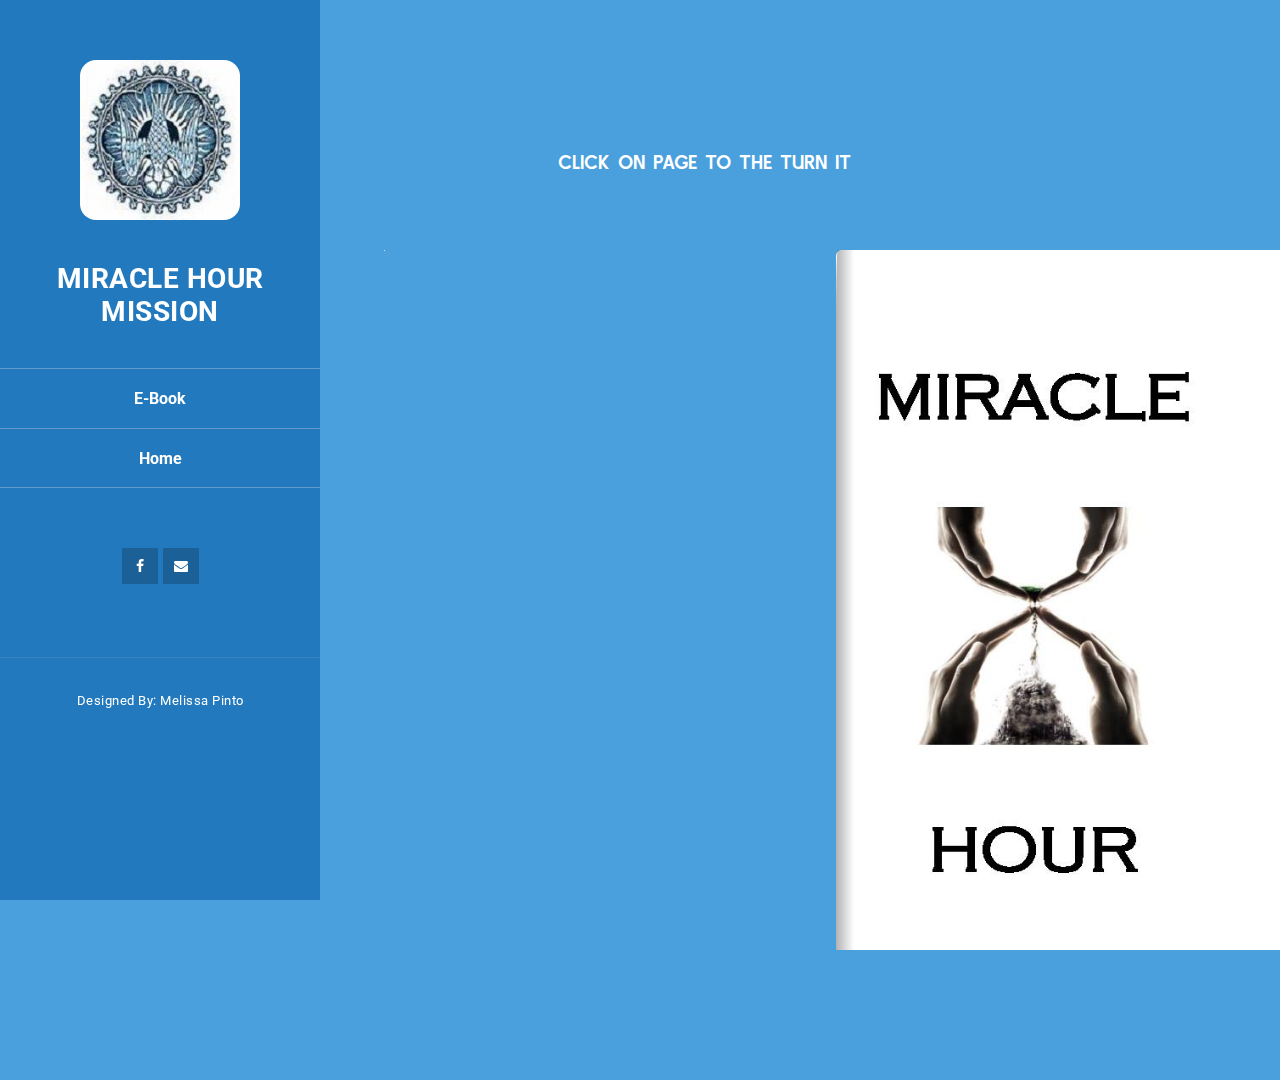
==== book.html @ 5d08517c "Add files via upload" ====
<!DOCTYPE html>
<html lang="en">
  <head>
    <meta charset="UTF-8" />
    <meta name="viewport" content="width=device-width, initial-scale=1.0" />
    <meta http-equiv="X-UA-Compatible" content="ie=edge" />
    <title>Miracle Hour Mission</title>
    <link rel="stylesheet" href="assets/css/book.css" />
    <link href="assets/images/favicon.jpg" rel="icon"> 
    <link rel="apple-touch-icon" sizes="180x180" href="assets/images/favicon.jpg">
    <!-- Bootstrap core CSS -->
    <link href="vendor/bootstrap/css/bootstrap.min.css" rel="stylesheet" />
    <!-- Additional CSS Files -->
    <link href="https://fonts.googleapis.com/css?family=Lato:100,300,400,700,900" rel="stylesheet" />
    <link rel="stylesheet" href="assets/css/fontawesome.css" />
    <link rel="stylesheet" href="assets/css/main.css" />

    <style>
      html, body {
        width: 100%;
        height: 100%;
        scroll-behavior: smooth;
      }

      body {
        overflow: auto;
        top: 0;
        left: 0;
        right: 0;
        bottom: 0;
        padding: 0;
        margin: 0;
        scroll-behavior: smooth;
        background: #4AA0DD;  /* fallback for old browsers */
        
      }


      #container2 {
        position: absolute;
        top: 10%;
        left: 30%;
        width: 50%;
        bottom: 10%;
        text-align: center;
        
      }

      #container {
        padding-top: 20px;
        position: absolute;
        top: 20%;
        left: 30%;
        bottom: 20%;
        width: 100%;
        height: 100%;
        padding-right: 150px;
        
        
        
      
        

      }

      #magazine {
        
        padding-top: 50px;
        width: 100%;
        height: 100%;
        padding-bottom: 50px;
        margin: 0 auto;
        
        
      }
    </style>
  </head>
  <body>    
    <!-- Hero section -->
    <section id="Book" class="text-white tm-font-big tm-parallax">
      <!-- Navigation -->
      <div class="responsive-nav">
        <i class="fa fa-bars" id="menu-toggle"></i>
        <div id="menu" class="menu">
          <i class="fa fa-times" id="menu-close"></i>
          <div class="container">
            <div class="image">
              <a href="#"><img src="assets/images/favicon.jpg" alt="Blugoon by Tooplate" /></a>
            </div>
            <div class="author-content">
              <h4>Miracle Hour Mission</h4>
            
            </div>
            <nav class="main-nav" role="navigation">
              <ul class="main-menu">
                <li><a href="book.html">E-Book</a></li>
                <li><a href="index.html">Home</a></li>
              </ul>
            </nav>
            <div class="social-network">
              <ul class="soial-icons">
                <li>
                  <a href="mailto:grantmeamiracle@gmail.com"><i class="fa fa-facebook"></i></a>
                </li>
        
                <li>
                  <a href="https://www.facebook.com/grantMEaMIRACLE"><i class="fa fa-envelope"></i></a>
                </li>
              </ul>
            </div>
            <div class="copyright-text">
              <p>Designed By: Melissa Pinto</p>
            </div>
          </div>
        </div>
      </div>
     
      
      <div id="container2"> 
        <h3 class="tm-text-primary">Click on page to the turn it</h3>
        </div>
  
      <div id="container">
        <div id="magazine">
        </div>
        

      </div>
  
    <script src="assets/js/page-flip.js"></script>

    <div class="container"> 
    <script>
      new Pageflip('#magazine', [
        'assets/pages/Miracle Hour BOOKLET SMALL - Copy-page-001.jpg',
        'assets/pages/Miracle Hour BOOKLET SMALL - Copy-page-002.jpg',
        'assets/pages/Miracle Hour BOOKLET SMALL - Copy-page-003.jpg',
        'assets/pages/Miracle Hour BOOKLET SMALL - Copy-page-004.jpg',
        'assets/pages/Miracle Hour BOOKLET SMALL - Copy-page-005.jpg',
        'assets/pages/Miracle Hour BOOKLET SMALL - Copy-page-006.jpg',
        'assets/pages/Miracle Hour BOOKLET SMALL - Copy-page-007.jpg',
        'assets/pages/Miracle Hour BOOKLET SMALL - Copy-page-008.jpg',
        'assets/pages/Miracle Hour BOOKLET SMALL - Copy-page-009.jpg',
        'assets/pages/Miracle Hour BOOKLET SMALL - Copy-page-010.jpg',
        'assets/pages/Miracle Hour BOOKLET SMALL - Copy-page-011.jpg',
        'assets/pages/Miracle Hour BOOKLET SMALL - Copy-page-012.jpg',
        'assets/pages/Miracle Hour BOOKLET SMALL - Copy-page-013.jpg',
        'assets/pages/Miracle Hour BOOKLET SMALL - Copy-page-014.jpg',
        'assets/pages/Miracle Hour BOOKLET SMALL - Copy-page-015.jpg',
        'assets/pages/Miracle Hour BOOKLET SMALL - Copy-page-016.jpg',
        'assets/pages/Miracle Hour BOOKLET SMALL - Copy-page-017.jpg',
        'assets/pages/Miracle Hour BOOKLET SMALL - Copy-page-018.jpg',
        'assets/pages/Miracle Hour BOOKLET SMALL - Copy-page-019.jpg',
        'assets/pages/Miracle Hour BOOKLET SMALL - Copy-page-020.jpg',
        'assets/pages/Miracle Hour BOOKLET SMALL - Copy-page-021.jpg',
        'assets/pages/Miracle Hour BOOKLET SMALL - Copy-page-022.jpg',
        'assets/pages/Miracle Hour BOOKLET SMALL - Copy-page-023.jpg',
        'assets/pages/Miracle Hour BOOKLET SMALL - Copy-page-024.jpg',
        'assets/pages/Miracle Hour BOOKLET SMALL - Copy-page-025.jpg',
        'assets/pages/Miracle Hour BOOKLET SMALL - Copy-page-026.jpg',
        'assets/pages/Miracle Hour BOOKLET SMALL - Copy-page-027.jpg',
        'assets/pages/Miracle Hour BOOKLET SMALL - Copy-page-028.jpg',
        'assets/pages/Miracle Hour BOOKLET SMALL - Copy-page-029.jpg',
        'assets/pages/Miracle Hour BOOKLET SMALL - Copy-page-030.jpg',
        'assets/pages/Miracle Hour BOOKLET SMALL - Copy-page-031.jpg',
        'assets/pages/Miracle Hour BOOKLET SMALL - Copy-page-032.jpg'



      
      ]);
    </script>
    </div>
 </section>
 <script src="vendor/jquery/jquery.min.js"></script>
    <script src="vendor/bootstrap/js/bootstrap.bundle.min.js"></script>

    <script src="assets/js/custom.js"></script>
    <script>
      //according to loftblog tut
      $(".main-menu li:first").addClass("active");

      var showSection = function showSection(section, isAnimate) {
        var direction = section.replace(/#/, ""),
          reqSection = $(".section").filter(
            '[data-section="' + direction + '"]'
          ),
          reqSectionPos = reqSection.offset().top - 0;

        if (isAnimate) {
          $("body, html").animate(
            {
              scrollTop: reqSectionPos
            },
            800
          );
        } else {
          $("body, html").scrollTop(reqSectionPos);
        }
      };

    
    </script>
  </body>
</html>
---- assets/css/book.css ----
@import url("https://fonts.googleapis.com/css?family=Marck Script:100,300,400,500,700,900");
@import url("https://fonts.googleapis.com/css?family=Kulim Park:100,300,400,500,700,900");
@import url("https://fonts.googleapis.com/css?family=Alfa Slab One:100,300,400,500,700,900");


body {
	font-family: "Railway", sans-serif;
	font-size: 1.2em;
  color: #707070;
  margin: 0;
  padding: 0;
  overflow-x: hidden;
  background: #74ebd5;  /* fallback for old browsers */
        background: -webkit-linear-gradient(to right, #ACB6E5, #74ebd5);  /* Chrome 10-25, Safari 5.1-6 */
        background: linear-gradient(to right, #ACB6E5, #74ebd5); /* W3C, IE 10+/ Edge, Firefox 16+, Chrome 26+, Opera 12+, Safari 7+ */
}

.tm-text-primary{
  padding-top: 40px;
  text-align: center;
  color: white;
  text-transform: uppercase;
  font-size: 20px;
  font-family: "Kulim Park";
    
}

@media (min-width: 200px) {
  .tm-intro-text-container {
    padding-top: 40px;
    padding-bottom: 40px;
    margin-left: 100px;
    margin-right: 100px;
    text-align: center;
    color: black;
    
    
    /*background-image: url(../img/newsplash.gif);
    border: 10px solid #ff0054;*/
    
   
  }

  .tm-content-box2 {  
    padding-top: 100px;
    padding-bottom: 60px;
    
   
  }

  .tm-content-box3 {  
    
    position: center;
    padding-bottom: 60px;
    margin-left: 200px;
    margin-right: 200px;
  }

  * {
    box-sizing: border-box;
  }
/* Sidebar Menu */

.menu .image {
  margin-top: 50px;
}

.menu .image img {
  width: 160px;
  height: 160px;
  border-radius: 10%;
  text-align: center;
}

.menu .author-content {
  margin: 20px 0px 40px 0px;
}

.menu .author-content h4 {
  margin-bottom: 0px;
text-transform: uppercase;
}

.menu .author-content span {
  font-size: 12px;
  text-transform: uppercase;
  color: #fff;
}

.menu .social-network {
  margin-top: 60px;
}

.menu .social-network ul li {
  margin: 0 3px;
}

.menu .social-network ul li a {
  width: 40px;
  height: 40px;
  display: inline-block;
  text-align: center;
  line-height: 40px;
  background-color: rgba(0, 0, 0, 0.2);
  color: #fff;
  font-size: 14px;
  transition: all 0.5s;
}

.menu .social-network ul li a:hover {
  background-color: #fff;
  color: #2279BD;
}

.menu .copyright-text {
  position: relative;
  margin-top: 60px;
}

.menu .copyright-text p {
  border-top: 1px solid rgba(250, 250, 250, 0.1);
  display: inline-block;
  width: 100%;
  padding-left: 30px;
  padding-right: 30px;
  padding-top: 30px;
  font-size: 13px;
}

.menu:before,
.menu:after {
  content: "";
  display: table;
}

.menu:after {
  clear: both;
}

.menu a {
  text-decoration: none;
  color: inherit;
}

.menu {
  text-align: center;
}

.menu::-webkit-scrollbar {
  display: none;
}

.menu {
  left: 8%;
-webkit-overflow-scrolling: touch;
background-color: #2279BD;
box-sizing: border-box;
height: 100vh;  
max-height: 100vh !important;
max-width: 80vw !important;
min-width: 45px !important;
outline: none;
overflow-x: hidden !important;
overflow-y: auto !important;
padding: 0;
position: fixed !important;
top: calc(0px);  
width: 22%;
will-change: transform;
z-index: 9999 !important;
}

.menu-toggle {
color: #fff;
cursor: pointer;
font-size: 25px;
position: fixed;
right: 25px;
top: 25px;
}

#menu-toggle {
  z-index: 999;
  cursor: pointer;
  position: fixed;
  top: 0;
  left: 0;
  color: #2279BD;
  background-color: #fff;
  width: 66px;
  height: 66px;
line-height: 66px;
  text-align: center;
  display: inline-block;
font-size: 1.3em;
}

.menu-close {
cursor: pointer;
}

#menu-close {
  cursor: pointer;
  text-align: right;
  color: #2279BD;
  background-color: #fff;
  width: 100%;
  height: 66px;
  text-align: center;
  display: inline-block;
  line-height: 66px;
font-size: 1.3em;
}

/* Hero */

#Home {
	
  min-height: 50px;
  max-height: 50px;
  position: relative;
  min-height: 375px;
  width: 100%;
  
}


@media (min-height: 1920px) and (min-width: 1920px) {
  #Home {
    background-size: cover;
  
  }
}






@media (min-width: 200px) {
  
  .navbar-expand-md .navbar-nav .nav-link {
    padding-right: 30px;
    padding-left: 30px;
  }
}

@media (min-width: 1200px) {
  .container {
    max-width: 1275px;
    
   
    
  }

  
}


@media (max-width: 767px) {

  .navbar-nav {
    max-width: 200px;
    text-align: right;
  }

  .navbar-collapse {
    background-color: lightgray;
    padding: 10px;
    border-radius: 3px;
  }

  .navbar-collapse .nav-link {
    color: black;
	padding-right: 20px;
  }
}

/* slideshow*/

.mySlides {
  display: none;
  
}

/* Add a pointer when hovering over the thumbnail images */
.cursor {
  cursor: pointer;
}

/* Next & previous buttons */
.prev,
.next {
  cursor: pointer;
  position: absolute;
  top: 40%;
  width: auto;
  padding: 16px;
  margin-top: -50px;
  color: white;
  font-weight: bold;
  font-size: 20px;
  border-radius: 0 3px 3px 0;
  user-select: none;
  -webkit-user-select: none;

  margin-right: 200px;
}

/* Position the "next button" to the right */
.next {
  right: 0;
  border-radius: 3px 0 0 3px;
}

/* On hover, add a black background color with a little bit see-through */
.prev:hover,
.next:hover {
  background-color: rgba(0, 0, 0, 0.8);
}

/* Number text (1/3 etc) */
.numbertext {
  color: #f2f2f2;
  font-size: 12px;
  padding: 8px 12px;
  position: absolute;
  top: 0;
}

/* Container for image text */
.caption-container {
  text-align: center;
  background-color: #222;
  padding: 2px 16px;
  color: white;
}

.row:after {
  content: "";
  display: table;
  clear: both;
}

/* Six columns side by side */
.column {
  float: left;
  width: 16.66%;
}

/* Add a transparency effect for thumnbail images */
.demo {
  opacity: 0.6;
}

.active,
.demo:hover {
  opacity: 1;
}

#page-flip {
  width: 80%;
  display: inline-block;
  position: relative;
}

#page-flip:after {
  padding-top: 90%;
  display: block;
  content: '';
}

.pages-container {
  position: absolute;
  width: 100%;
  height: 100%;
  
 
  
}

.page-left, .page-right {
  position: absolute;
  width: 50%;
  height: 86%;
  background-color: transparent;
  background-repeat: no-repeat;
  background-size: cover;
}

.page-left {
  background-position: left center;
  border-top-right-radius: 1%;
  left: 0%;
}

.page-right {
  background-position: right center;
  border-top-left-radius: 1%;
  right: 0%;
}

.page-left .page-middle, .page-right .page-middle {
  width: 4%;
  height: 100%;
}

.page-left .page-middle {
  float: right;
  background: linear-gradient(to left,  rgba(0,0,0,0.2) 0%,rgba(0,0,0,0) 100%);
  border-top-right-radius: 10%;
}

.page-right .page-middle {
  float: left;
  background: linear-gradient(to right,  rgba(0,0,0,0.3) 0%,rgba(0,0,0,0) 100%);
  border-top-left-radius: 10%;
}

.page-left .page-grabber, .page-right .page-grabber {
  width: 95%;
  height: 100%;
  cursor: pointer;
}

.page-left .page-grabber {
  float: left;
}

.page-right .page-grabber {
  float: right;
}

.page-left .page-grabber .page-fold, .page-right .page-grabber .page-fold {
  position: absolute;
  width: 0%;
  height: 0%;
  transition: width 0.5s, height 0.5s;
  border-bottom-width: 1px;
  border-bottom-color: #dddddd;
  border-bottom-style: solid;
}

.disable-click {
  position: absolute;
  width: 50%;
  height: 86%;
  background-color: transparent;
  background-repeat: no-repeat;
  background-size: cover;
}

.disable-click .page-middle {
  display: none;
}

.disable-click .page-grabber {
  cursor: default;
}

.disable-click .page-fold {
  width: 0% !important;
  height: 0% !important;
}

.reduce-to-left, .reduce-to-right {
  z-index: 0;
  width: 0%;
}

.reduce-to-left {
  left: 50%;
  background-position: right center !important;
  transition: width 0.5s linear, left 0.5s linear;
}

.reduce-to-right {
  right: 50%;
  background-position: left center !important;
  transition: width 0.5s linear, right 0.5s linear;
}

.page-left .page-fold {
  left: 0;
  border-right-width: 1px;
  border-right-color: #dddddd;
  border-right-style: solid;
  box-shadow: 5px 5px 10px #dddddd;
  background-image: linear-gradient(135deg, rgb(255, 255, 255) 0%, rgb(255, 255, 255) 50%, rgb(242, 242, 242) 51%, rgb(254, 254, 254) 100%);
}

.page-right .page-fold {
  right: 0;
  border-left-width: 1px;
  border-left-color: #dddddd;
  border-left-style: solid;
  box-shadow: -5px 5px 10px #dddddd;
  background-image: linear-gradient(45deg, rgb(254, 254, 254) 0%, rgb(242, 242, 242) 49%, rgb(255, 255, 255) 50%, rgb(255, 255, 255) 100%);
}

.page-grabber:hover .page-fold {
  width: 4%;
  height: 2.8%;
}

.hide-page-fold {
  width: 0% !important;
  height: 0% !important;
}

.next-page, .prev-page {
  position: absolute;
  height: 86%;
  width: 0%;
  background-color: transparent;
  background-repeat: no-repeat;
  background-size: cover;
}

.next-page {
  right: 0%;
  background-position: left center;
}

.prev-page {
  left: 0%;
  background-position: right center;
}

.turning-next-page, .turning-prev-page  {
  width: 50%;
  z-index: 1;
}

.turning-next-page {
  right: 50%;
  -webkit-box-shadow: -5px 1px 18px -2px rgba(0,0,0,0.5);
  -moz-box-shadow: -5px 1px 18px -2px rgba(0,0,0,0.5);
  box-shadow: -5px 1px 18px -2px rgba(0,0,0,0.5);

  transition: width 0.5s linear, right 0.5s linear;
}

.turning-prev-page {
  left: 50%;
  -webkit-box-shadow: -5px -2px 18px 1px rgba(0,0,0,0.5);
  -moz-box-shadow: -5px -2px 18px 1px rgba(0,0,0,0.5);
  box-shadow: -5px -2px 18px 1px rgba(0,0,0,0.5);

  transition: width 0.5s linear, left 0.5s linear;
}

.right-brightness, .left-brightness {
  z-index: 2;
}

.right-brightness {
  right: 0%;
  background: linear-gradient(to right,  rgba(128,128,128,0) 0%,rgba(128,128,128,0.65) 100%);
}

.left-brightness {
  left: 0%;
  background: linear-gradient(to left,  rgba(128,128,128,0) 0%,rgba(128,128,128,0.65) 100%);
}

.turning-left, .turning-right {
  position: absolute;
  height: 86%;
  width: 0%;
  z-index: 2;
}

.turning-left {
  right: 50%;
  transition: right 0.5s linear;
}

.turning-right {
  left: 50%;
  transition: left 0.5s linear;
}

.hidden-left-page, .hidden-right-page {
  z-index: 1;
  position: absolute;
  width: 0%;
  height: 86%;
  background-color: transparent;
  background-repeat: no-repeat;
  background-size: cover;
}

.hidden-left-page {
  left: 0%;
  background-position: left center;
}

.hidden-right-page {
  right: 0%;
  background-position: right center;
}

.show-hidden-left-page, .show-hidden-right-page {
  width: 49.5%;
  transition: width 0.5s linear;
}

.page-flip-loader {
  width: 40px;
  height: 40px;
  background-color: #333;
  display: block;
  margin: 0 auto;
  -webkit-animation: sk-rotateplane 1.2s infinite ease-in-out;
  animation: sk-rotateplane 1.2s infinite ease-in-out;
}

@-webkit-keyframes sk-rotateplane {
  0% { -webkit-transform: perspective(120px) }
  50% { -webkit-transform: perspective(120px) rotateY(180deg) }
  100% { -webkit-transform: perspective(120px) rotateY(180deg)  rotateX(180deg) }
}

@keyframes sk-rotateplane {
  0% {
    transform: perspective(120px) rotateX(0deg) rotateY(0deg);
    -webkit-transform: perspective(120px) rotateX(0deg) rotateY(0deg)
  } 50% {
    transform: perspective(120px) rotateX(-180.1deg) rotateY(0deg);
    -webkit-transform: perspective(120px) rotateX(-180.1deg) rotateY(0deg)
  } 100% {
    transform: perspective(120px) rotateX(-180deg) rotateY(-179.9deg);
    -webkit-transform: perspective(120px) rotateX(-180deg) rotateY(-179.9deg);
  }
}


/*---------------*/
/***** Honey *****/
/*---------------*/

figure.effect-honey {
  background: #4a3753;
  max-width: 220px;
}

figure.effect-honey img {
  opacity: 1;
  -webkit-transition: opacity 0.35s;
  transition: opacity 0.35s;
}

figure.effect-honey:hover img {
  opacity: 0.4;
}

figure.effect-honey figcaption::before {
  position: absolute;
  bottom: 0;
  left: 0;
  width: 100%;
  height: 10px;
  background: #38C;
  content: "";
  -webkit-transform: translate3d(0, 10px, 0);
  transform: translate3d(0, 10px, 0);
}

figure.effect-honey h2 {
  position: absolute;
  bottom: 0;
  left: 0;
  padding: 1em 1.5em;
  width: 100%;
  text-align: left;
  -webkit-transform: translate3d(0, -30px, 0);
  transform: translate3d(0, -30px, 0);
}

figure.effect-honey h2 i {
  font-style: normal;
  opacity: 0;
  -webkit-transition: opacity 0.35s, -webkit-transform 0.35s;
  transition: opacity 0.35s, transform 0.35s;
  -webkit-transform: translate3d(0, -30px, 0);
  transform: translate3d(0, -30px, 0);
}

figure.effect-honey figcaption::before,
figure.effect-honey h2 {
  -webkit-transition: -webkit-transform 0.35s;
  transition: transform 0.35s;
}

figure.effect-honey:hover figcaption::before,
figure.effect-honey:hover h2,
figure.effect-honey:hover h2 i {
  opacity: 1;
  -webkit-transform: translate3d(0, 0, 0);
  transform: translate3d(0, 0, 0);
}

.tm-container-gallery {
	padding-top: 30px;
  }
  
/* Contact */


div.elem-group {
  margin: 40px 0;
}

label {
  display: block;
  font-family: 'Aleo';
  padding-bottom: 4px;
  font-size: 1.25em;
}

input, select, textarea {
  border-radius: 2px;
  border: 1px solid #ccc;
  box-sizing: border-box;
  font-size: 1.25em;
  font-family: 'Aleo';
  width: 500px;
  padding: 8px;
}

textarea {
  height: 250px;
}

button {
  height: 50px;
  background: green;
  color: white;
  border: 2px solid darkgreen;
  font-size: 1.25em;
  font-family: 'Aleo';
  border-radius: 4px;
  cursor: pointer;
}

button:hover {
  border: 2px solid black;
}

}
---- assets/css/main.css ----
/*

Tooplate 2116 Blugoon

https://www.tooplate.com/view/2116-blugoon

*/

@import url(fontawesome.css);
@import url("https://fonts.googleapis.com/css?family=Roboto:100,300,400,700,900");
body {
    font-family: 'Roboto', sans-serif;
	overflow-x: hidden;
}

#page-wraper {
    background: #4AA0DD no-repeat center center fixed;
    -webkit-background-size: cover;
    -moz-background-size: cover;
    -o-background-size: cover;
    background-size: cover;
    width: 100%;
}


/* Basic */


input,
select,
textarea {
    outline: none;
}

a {
	color: #9FF;
    text-decoration: none;
}

a:hover {
	color: #FF0;
	text-decoration: none;
}

p {
	letter-spacing: 0.5px;
    line-height: 2em;
    color: #fff;
}

h4 {
    font-size: 28px;
    font-weight: 700;
    color: #fff;
    letter-spacing: 0.5px;
}

img {
    width: 100%;
    overflow: hidden;
}

ul {
    padding: 0;
    margin: 0;
    list-style: none;
}

ul li {
    display: inline-block;
}

html {
    -webkit-box-sizing: border-box;
    -moz-box-sizing: border-box;
    box-sizing: border-box;
}

*,
*:before,
*:after {
    -webkit-box-sizing: inherit;
    -moz-box-sizing: inherit;
    box-sizing: inherit;
}

.clearfix {
    zoom: 1;
}

.clearfix:before,
.clearfix:after {
    content: "";
    display: table;
}

.clearfix:after {
    clear: both;
}

.container {
    margin: 0 auto;
}

.top-header {
	margin: 0;
	padding: 0;
}

.main-nav {
    text-align: center;
}

.main-nav li:last-child a {
    border-bottom: 1px solid #69C;
}

.main-nav li {
    display: block;
}

.main-nav li a {
    height: 60px;
    line-height: 60px;
    display: inline-block;
    font-size: 16px;
    font-weight: 700;
    color: #fff;
    width: 100%;
    transition: all 0.5s;
    border-top: 1px solid #69C;
}

.main-nav li:hover a,
.main-nav li.active a {
    background: #fff;
    color: #2279BD;
}

/* Sidebar Menu */

.menu .image {
    margin-top: 50px;
}

.menu .image img {
    width: 160px;
    height: 160px;
    border-radius: 10%;
    text-align: center;
}

.menu .author-content {
    margin: 20px 0px 40px 0px;
}

.menu .author-content h4 {
    margin-bottom: 0px;
	text-transform: uppercase;
}

.menu .author-content span {
    font-size: 12px;
    text-transform: uppercase;
    color: #fff;
}

.menu .social-network {
    margin-top: 60px;
}

.menu .social-network ul li {
    margin: 0 3px;
}

.menu .social-network ul li a {
    width: 40px;
    height: 40px;
    display: inline-block;
    text-align: center;
    line-height: 40px;
    background-color: rgba(0, 0, 0, 0.2);
    color: #fff;
    font-size: 14px;
    transition: all 0.5s;
}

.menu .social-network ul li a:hover {
    background-color: #fff;
    color: #2279BD;
}

.menu .copyright-text {
    position: relative;
    margin-top: 60px;
}

.menu .copyright-text p {
    border-top: 1px solid rgba(250, 250, 250, 0.1);
    display: inline-block;
    width: 100%;
    padding-left: 30px;
    padding-right: 30px;
    padding-top: 30px;
    font-size: 13px;
}

.menu:before,
.menu:after {
    content: "";
    display: table;
}

.menu:after {
    clear: both;
}

.menu a {
    text-decoration: none;
    color: inherit;
}

.menu {
    text-align: center;
}

.menu::-webkit-scrollbar {
    display: none;
}

.menu {
    left: 8%;

  -webkit-overflow-scrolling: touch;
  background-color: #2279BD;
  box-sizing: border-box;
  height: 100vh;  
  max-height: 100vh !important;
  max-width: 80vw !important;
  min-width: 45px !important;
  outline: none;
  overflow-x: hidden !important;
  overflow-y: auto !important;
  padding: 0;
  position: fixed !important;
  top: calc(0px);  
  width: 22%;
  will-change: transform;
  z-index: 9999 !important;
}

.menu-toggle {
  color: #fff;
  cursor: pointer;
  font-size: 25px;
  position: fixed;
  right: 25px;
  top: 25px;
}

#menu-toggle {
    z-index: 999;
    cursor: pointer;
    position: fixed;
    top: 0;
    left: 0;
    color: #2279BD;
    background-color: #fff;
    width: 66px;
    height: 66px;
	line-height: 66px;
    text-align: center;
    display: inline-block;
	font-size: 1.3em;
}

.menu-close {
  cursor: pointer;
}

#menu-close {
    cursor: pointer;
    text-align: right;
    color: #2279BD;
    background-color: #fff;
    width: 100%;
    height: 66px;
    text-align: center;
    display: inline-block;
    line-height: 66px;
	font-size: 1.3em;
}


/* Section */

.section {
    color: #fff;
    width: 55%;
    right: 10%;
    left: 35%;
    position: relative;
    min-height: 100vh;
    padding-bottom: 60px;
    border-bottom: 3px solid rgba(250, 250, 250, 0.25);
}

.section-heading {
    text-align: left;
    padding: 60px 0 40px 0;
}

.section-heading h2 {
    font-size: 32px;
    font-weight: 700;
    color: #fff;
}

.section-heading .line-dec {
    max-width: 500px;
    height: 3px;
    background-color: #fff;
    margin: 20px 0;
}

.section-heading span {
    margin-top: 5px;
    font-size: 14px;
    color: #fff;
    letter-spacing: 1px;
}

/* Buttons */


  .item-link {
    
    align-items: left;
  }

 

.white-button a {
    display: inline-block;
    padding: 12px 22px;
    background-color: #fff;
    color: #2279BD;
    font-size: 14px;
    font-weight: 800;
    letter-spacing: 0.5px;
    text-transform: uppercase;
    transition: all 0.5s;
}

.white-button a:hover {
    background-color: #2279BD;
    color: #fff;
}

button {
    display: inline-block;
    padding: 12px 22px;
    background-color: #fff;
    color: #2279BD;
    font-size: 14px;
    font-weight: 800;
    letter-spacing: 0.5px;
    text-transform: uppercase;
    transition: all 0.5s;
    border: none;
    outline: none;
    cursor: pointer;
}

button:hover {
    outline: none;
    background-color: #2279BD;
    color: #fff;
}


/* Left & Right Post */

.right-image-post {
    margin-bottom: 60px;
    padding-bottom: 60px;
    border-bottom: 2px solid rgba(250, 250, 250, 0.1);
}

.left-image img,
.right-image img {
    border-radius: 5px;
}

.right-image-post h4,
.left-image-post h4 {
    margin-top: 0px;
}

.right-image-post p,
.left-image-post p {
    margin-top: 20px;
}

.right-image-post .white-button,
.left-image-post .white-button {
    margin-top: 30px;
}


/* Services */

.my-services .col-md-6 {
    padding-left: 5px;
    padding-right: 5px;
}

.service-item {
    margin-bottom: 10px;
    padding: 50px;
    background-color: rgba(250, 250, 250, 0.1);
    transition: all 0.5s;
}

.service-item h4 {
    transition: all 0.5s;
}

.service-item p {
    transition: all 0.5s;
}

.service-item:hover {
    background-color: rgba(250, 250, 250, 1);
}

.service-item:hover h4 {
    color: #1e1e1e;
}

.service-item:hover p {
    color: #4a4a4a;
}

.service-item .service-icon {
    width: 70px;
    height: 70px;
    display: inline-block;
    margin-bottom: 30px;
    background-size: cover;
    background-repeat: no-repeat;
    transition: all 0.5s;
}

.service-item .fa {
	font-size: 72px;
	padding: 20px 0;
	transition: all 0.5s;
}
.service-item:hover .fa {
	color: #000;
}


/* My Work */


.isotope-wrapper {
    position: relative;
    width: 100%;
    margin: auto;
}

.isotope-toolbar input[type="radio"] {
    display: none;
}

.isotope-toolbar span {
    text-transform: capitalize;
    display: inline-block;
    margin-right: 25px;
    padding-bottom: 3px;
    font-size: 18px;
    font-weight: 700;
    border-bottom: 2px solid transparent;
    transform: ease-in-out 0.5s;
    cursor: pointer;
}

.isotope-toolbar input[type="radio"]:checked + span {
    color: #2279BD;
    border-bottom: 2px solid #2279BD;
}

.isotope-box {
    position: relative;
    width: 100%;
}

.isotope-toolbar {
    text-align: center;
    margin: 10px;
}

.isotope-toolbar p {
    border-top: 1px solid #fff;
    padding-top: 15px;
}

.isotope-toolbar a {
    color: #fff;
}

.isotope-item {
    position: relative;
    width: 31%;
    margin: 1%;
}

.isotope-item img {
    top: 0;
    left: 0;
    width: 100%;
    height: 100%;
    border-radius: 5px;
}

.lazyload {
    background: #f7f7f7;
}

.lazyloading {
    background: #f7f7f7 url(//afarkas.github.io/lazysizes/assets/imgs/loader.gif) no-repeat center;
    min-height: 60px;
}

figure.snip1321 {
  overflow: hidden;
  text-align: center;
  -webkit-perspective: 50em;
  perspective: 50em;
}
figure.snip1321 * {
  -webkit-box-sizing: padding-box;
  box-sizing: padding-box;
  -webkit-transition: all 0.2s ease-out;
  transition: all 0.2s ease-out;
}
figure.snip1321 figcaption {
  top: 50%;
  left: 20px;
  right: 20px;
  position: absolute;
  opacity: 0;
  z-index: 1;
}
figure.snip1321 h4 {
    margin-top: 15px;
  margin-bottom: 5px;
  color: #232323;
}
figure.snip1321 span {
    font-size: 14px;
    font-style: italic;
    display: block;
    color: #7a7a7a;
}
figure.snip1321 i {
  position: relative!important;
  font-size: 18px;
  background-color: #2279BD;
  width: 40px;
  height: 40px;
  display: inline-block;
  text-align: center;
  line-height: 40px;
  border-radius: 5px;
  color: #fff;
}
figure.snip1321:after {
  background-color: #ffffff;
  position: absolute;
  content: "";
  display: block;
  top: 20px;
  left: 20px;
  right: 20px;
  bottom: 20px;
  -webkit-transition: all 0.4s ease-in-out;
  transition: all 0.4s ease-in-out;
  -webkit-transform: rotateX(-90deg);
  transform: rotateX(-90deg);
  -webkit-transform-origin: 50% 50%;
  -ms-transform-origin: 50% 50%;
  transform-origin: 50% 50%;
  opacity: 0;
}
figure.snip1321 a {
  left: 0;
  right: 0;
  top: 0;
  bottom: 0;
  z-index: 1;
}
figure.snip1321:hover figcaption,
figure.snip1321.hover figcaption {
  -webkit-transform: translateY(-50%);
  transform: translateY(-50%);
  opacity: 1;
  -webkit-transition-delay: 0.2s;
  transition-delay: 0.2s;
}
figure.snip1321:hover:after,
figure.snip1321.hover:after {
  -webkit-transform: rotateX(0);
  transform: rotateX(0);
  opacity: 0.9;
}


/* Contact */

section.contact-me {
    border-bottom: none;
}

#contact input {
    background-color: rgba(250,250,250,0.1);
    border: 1px solid rgba(250,250,250,1);
    border-radius: 0px;
    margin-bottom: 30px;
    color: #fff;
    font-size: 14px;
    height: 50px;
    width: 100%;
    padding-left: 15px;
}

#contact input:focus {
    outline: none;
    box-shadow: none;
	color: #fff;
}

#contact textarea {
    background-color: rgba(250,250,250,0.1);
    border: 1px solid rgba(250,250,250,1);
    border-radius: 0px;
    margin-bottom: 30px;
    color: #fff;
    font-size: 14px;
    height: 180px;
    max-height: 220px;
    line-height: 40px;
    width: 100%;
    padding-left: 15px;
}

#contact textarea:focus {
    outline: none;
    box-shadow: none;
}

#contact {
    text-align: center;
}

.form-control::placeholder { /* Chrome, Firefox, Opera, Safari 10.1+ */
  color: #FFF;
  opacity: 0.6; /* Firefox */
}

.form-control:-ms-input-placeholder { /* Internet Explorer 10-11 */
  color: #FFF;
}

.form-control::-ms-input-placeholder { /* Microsoft Edge */
  color: #FFF;
}

@media screen and (max-width: 1680px) {
    .menu {
        left: 4%;
    }

    .section {
        color: #fff;
        width: 65%;
        right: 5%;
        left: 30%;
    }
}

@media screen and (max-width: 1680px) and (min-width: 846px) { 
    .menu .social-network ul li a {
        width: 36px;
        height: 36px;
        line-height: 36px;
    }

    .menu .social-network ul li {
        margin: 0;
    }

    .menu .image {
        margin-top: 60px;
    }
}

@media screen and (max-width: 1280px) {
    .menu {
        left: 0%;
    }

    .right-image-post h4,
    .left-image-post h4 {
        margin-top: 0px;
    }

    .right-image-post p,
    .left-image-post p {
        margin-top: 15px;
    }

    .right-image-post .white-button,
    .left-image-post .white-button {
        margin-top: 25px;
    }

}

.menu .container {
    padding-left: 0;
    padding-right: 0;
}

@media screen and (max-width: 1280px) and (min-width: 846px) {
    .menu {
        width: 25%;
    }
}

#menu-toggle,
#menu-close {
    display: none;
}  

@media screen and (max-width: 845px) {        
    #menu-toggle,
    #menu-close {
        display: inline-block;
    }    

    .menu {        
        width: 320px;
        -webkit-transform: translateX(-100%) !important;
        transform: translateX(-100%) !important;
        transition: -webkit-transform 233ms cubic-bezier(0, 0, 0.21, 1);
        transition: transform 233ms cubic-bezier(0, 0, 0.21, 1);
        transition: transform 233ms cubic-bezier(0, 0, 0.21, 1), -webkit-transform 233ms cubic-bezier(0, 0, 0.21, 1);
    }

    .menu .image {
        margin-top: 40px;        
    }

    .menu .image img {
        width: 120px;
        height: 120px;
    }

    .menu .author-content {
        margin: 20px 0px 40px 0px;
    }

    .menu .container {
        padding-left: 15px;
        padding-right: 15px;
    }

    .menu.open {
        display: inline-block;
        -webkit-transform: translateX(0) !important;
                transform: translateX(0) !important;
    }

    .responsive-nav {
        display: inline-block;
    }
    .section {
        width: 94%;
        right: 3%;
        left: 3%;
    }
    .isotope-item {
        width: 94%;
        margin: 3%;
    }
    .left-image-post img {
        margin-bottom: 30px;
    }
    .right-image-post img {
        margin-top: 30px;
    }
    .isotope-item {
        border-bottom: none;
        text-align: center;
    }
    .isotope-toolbar {
        margin-bottom: 20px;
    }
}
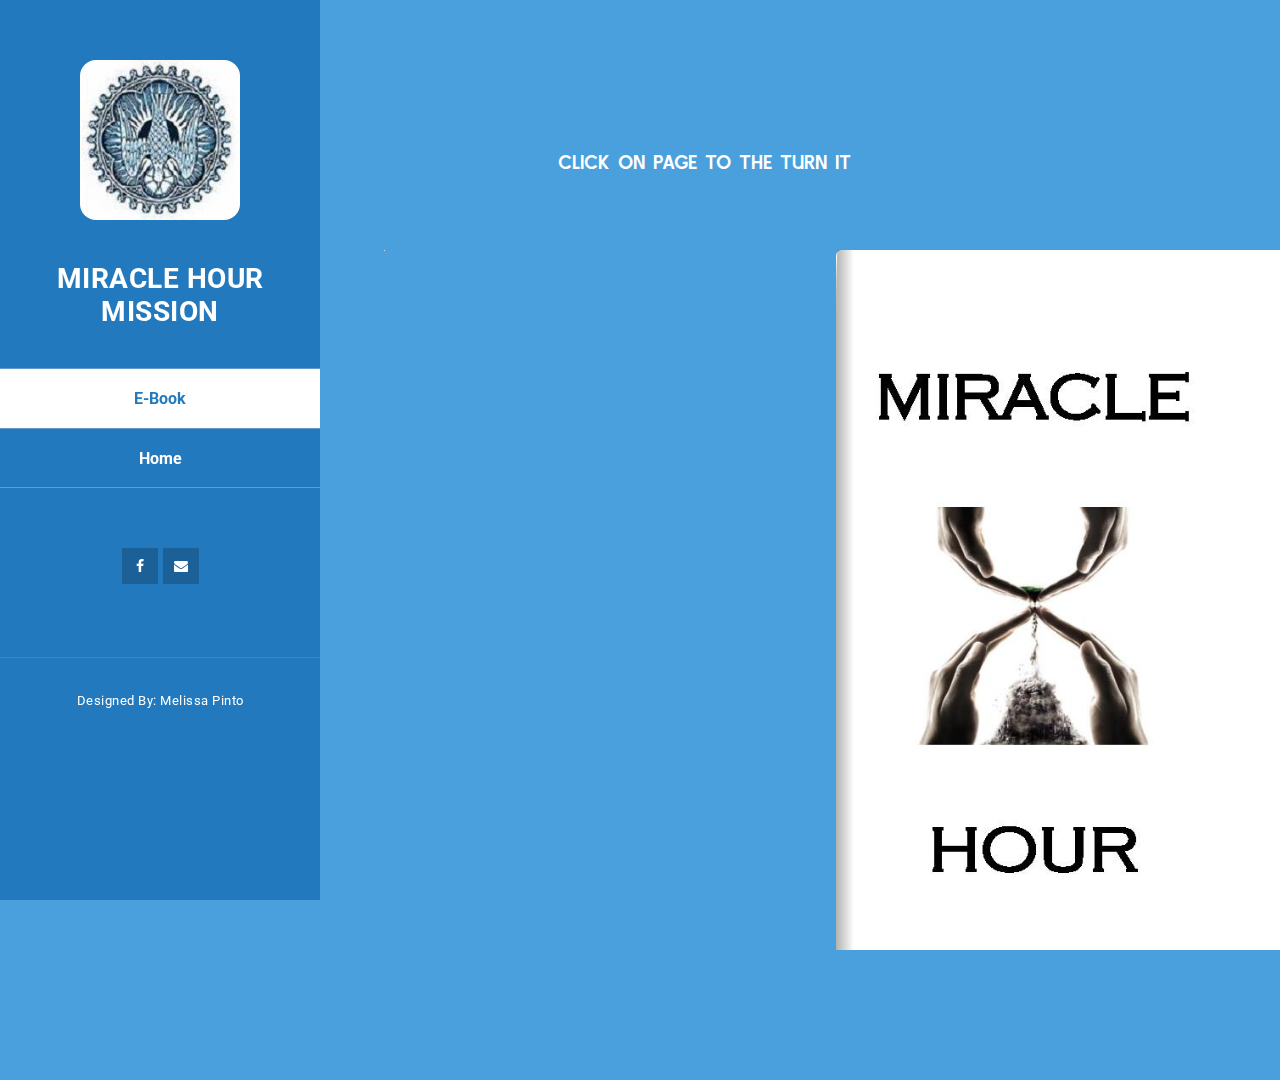
==== commit 2916c770: "Update book.html" ====
--- a/book.html
+++ b/book.html
@@ -172,8 +172,8 @@
     </script>
     </div>
  </section>
- <script src="vendor/jquery/jquery.min.js"></script>
-    <script src="vendor/bootstrap/js/bootstrap.bundle.min.js"></script>
+ <script src="assets/js/jquery.min.js"></script>
+ 
 
     <script src="assets/js/custom.js"></script>
     <script>
@@ -202,4 +202,4 @@
     
     </script>
   </body>
-</html>+</html>
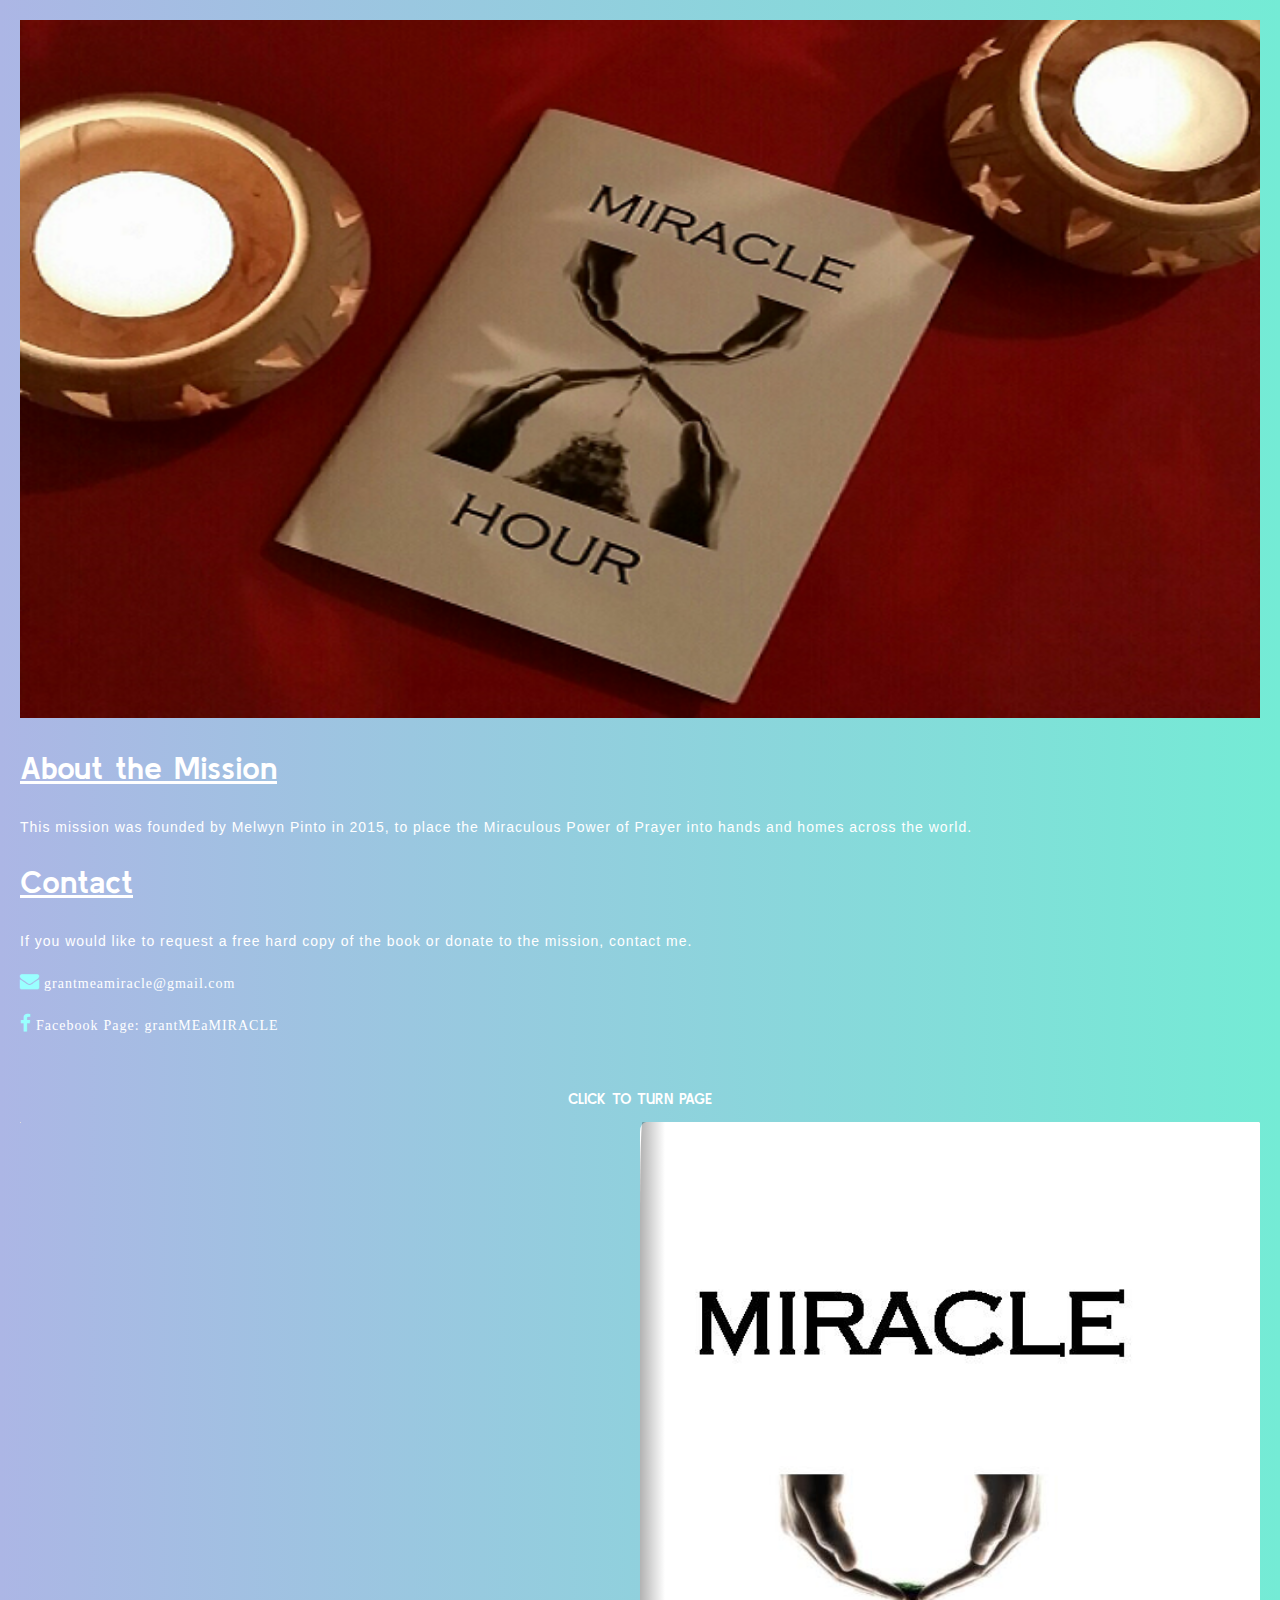
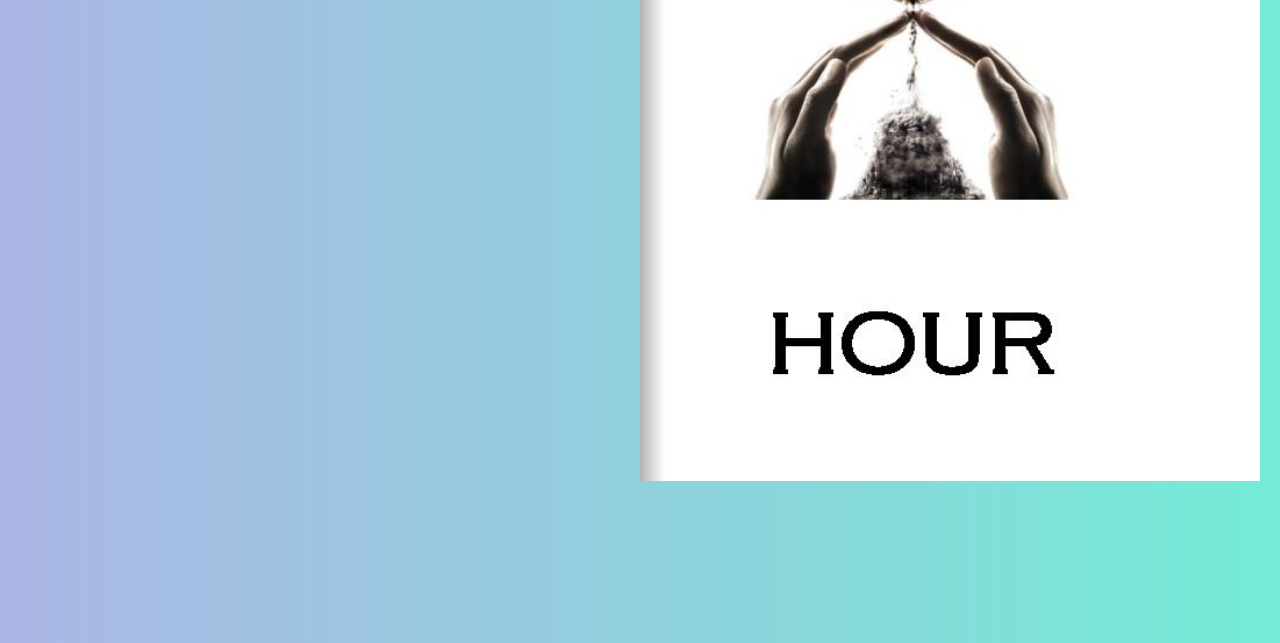
==== commit be4c0ac1: "Update book.html" ====
--- a/book.html
+++ b/book.html
@@ -13,7 +13,7 @@
     <!-- Additional CSS Files -->
     <link href="https://fonts.googleapis.com/css?family=Lato:100,300,400,700,900" rel="stylesheet" />
     <link rel="stylesheet" href="assets/css/fontawesome.css" />
-    <link rel="stylesheet" href="assets/css/main.css" />
+
 
     <style>
       html, body {
@@ -22,18 +22,7 @@
         scroll-behavior: smooth;
       }
 
-      body {
-        overflow: auto;
-        top: 0;
-        left: 0;
-        right: 0;
-        bottom: 0;
-        padding: 0;
-        margin: 0;
-        scroll-behavior: smooth;
-        background: #4AA0DD;  /* fallback for old browsers */
-        
-      }
+     
 
 
       #container2 {
@@ -55,72 +44,67 @@
         width: 100%;
         height: 100%;
         padding-right: 150px;
-        
-        
-        
       
-        
-
       }
 
-      #magazine {
-        
-        padding-top: 50px;
-        width: 100%;
-        height: 100%;
-        padding-bottom: 50px;
-        margin: 0 auto;
-        
-        
+      #magazine{
+        padding-left: 20px;
+        padding-right: 20px;
       }
+
     </style>
   </head>
   <body>    
     <!-- Hero section -->
     <section id="Book" class="text-white tm-font-big tm-parallax">
-      <!-- Navigation -->
-      <div class="responsive-nav">
-        <i class="fa fa-bars" id="menu-toggle"></i>
-        <div id="menu" class="menu">
-          <i class="fa fa-times" id="menu-close"></i>
-          <div class="container">
-            <div class="image">
-              <a href="#"><img src="assets/images/favicon.jpg" alt="Blugoon by Tooplate" /></a>
-            </div>
-            <div class="author-content">
-              <h4>Miracle Hour Mission</h4>
-            
-            </div>
-            <nav class="main-nav" role="navigation">
-              <ul class="main-menu">
-                <li><a href="book.html">E-Book</a></li>
-                <li><a href="index.html">Home</a></li>
-              </ul>
-            </nav>
-            <div class="social-network">
-              <ul class="soial-icons">
-                <li>
-                  <a href="mailto:grantmeamiracle@gmail.com"><i class="fa fa-facebook"></i></a>
-                </li>
+
+      <div class="row top-header">
+        <img class = "header-image" src="assets/images/cover.png" alt="MHM" />
+      
+        <div class="section-heading">
         
-                <li>
-                  <a href="https://www.facebook.com/grantMEaMIRACLE"><i class="fa fa-envelope"></i></a>
-                </li>
-              </ul>
-            </div>
-            <div class="copyright-text">
-              <p>Designed By: Melissa Pinto</p>
+          <u><h2>About the Mission</h2></u>
+          <span>
+            This mission was founded by Melwyn Pinto in 2015, to place the Miraculous Power of Prayer into hands and homes across the world.
+            </span>
+        
+    
+          <div class="row">
+
+              <div class="left-text">
+    
+                  <u><h2>Contact</h2></u>
+                  <span class="tm-intro-text6 mb-5">
+                    If you would like to request a free hard copy of the book or donate to the mission, contact me.
+                  </span>
+
+              </div>
+
+             
+
+                <div class="row">
+
+                  <div class="contact-item">
+                    <a class="fa fa-envelope" rel="nofollow" href="mailto:grantmeamiracle@gmail.com" class="item-link">
+                        <span class="mb-0">grantmeamiracle@gmail.com</span>
+                    </a>              
+                  </div>
+                  
+                  <div class="contact-item">
+                    <a class="fa fa-facebook" rel="nofollow" href="https://www.facebook.com/grantMEaMIRACLE" class="item-link">
+                        <span class="mb-0">Facebook Page: grantMEaMIRACLE</span>
+                    </a>              
+                  </div>
+              
+              </div>
             </div>
           </div>
-        </div>
       </div>
-     
-      
-      <div id="container2"> 
-        <h3 class="tm-text-primary">Click on page to the turn it</h3>
+      <div id="row container2"> 
+        <h3 class="tm-text-primary">Click to turn page</h3>
         </div>
   
-      <div id="container">
+      <div id="row container">
         <div id="magazine">
         </div>
         
--- a/assets/css/book.css
+++ b/assets/css/book.css
@@ -15,12 +15,26 @@
         background: linear-gradient(to right, #ACB6E5, #74ebd5); /* W3C, IE 10+/ Edge, Firefox 16+, Chrome 26+, Opera 12+, Safari 7+ */
 }
 
+a {
+	color: #9FF;
+  text-decoration: none;
+  
+}
+
+u{
+  color: white;
+  font-style: bold;
+  font-size: 20px;
+  font-family: "Kulim Park";
+}
+
+
 .tm-text-primary{
   padding-top: 40px;
   text-align: center;
   color: white;
   text-transform: uppercase;
-  font-size: 20px;
+  font-size: 15px;
   font-family: "Kulim Park";
     
 }
@@ -59,158 +73,73 @@
   * {
     box-sizing: border-box;
   }
-/* Sidebar Menu */
-
-.menu .image {
-  margin-top: 50px;
-}
-
-.menu .image img {
-  width: 160px;
-  height: 160px;
-  border-radius: 10%;
-  text-align: center;
-}
-
-.menu .author-content {
-  margin: 20px 0px 40px 0px;
-}
-
-.menu .author-content h4 {
-  margin-bottom: 0px;
-text-transform: uppercase;
-}
-
-.menu .author-content span {
-  font-size: 12px;
-  text-transform: uppercase;
+
+  
+/* Section */
+.top-header {
+  padding-top: 20px;
+	padding-left: 20px;
+  padding-right: 20px;
+}
+.header-image{
+  width:100%;
+}
+.contact-item{
+  padding-top: 20px;
+}
+.contact-list{
+  float: left;
+}
+.facebook-page{
+  padding-top: 20px;
+  float: right;
+}
+.col-xs-6{
+  width: 50%;
+}
+@media (min-width: 1200px) {
+  .contact-container {
+    margin-left: auto;
+    margin-right: auto;
+    padding-bottom: 40px;
+  
+  }
+  }
+.section {
   color: #fff;
-}
-
-.menu .social-network {
-  margin-top: 60px;
-}
-
-.menu .social-network ul li {
-  margin: 0 3px;
-}
-
-.menu .social-network ul li a {
-  width: 40px;
-  height: 40px;
-  display: inline-block;
-  text-align: center;
-  line-height: 40px;
-  background-color: rgba(0, 0, 0, 0.2);
+  width: 55%;
+  right: 10%;
+  left: 35%;
+  position: relative;
+  min-height: 100vh;
+  padding-bottom: 60px;
+  border-bottom: 3px solid rgba(250, 250, 250, 0.25);
+}
+
+.section-heading {
+  text-align: left;
+}
+
+.section-heading h2 {
+  font-size: 32px;
+  font-weight: 700;
   color: #fff;
+}
+
+.section-heading .line-dec {
+  max-width: 500px;
+  height: 3px;
+  background-color: #fff;
+  margin: 20px 0;
+}
+
+.section-heading span {
+  margin-top: 5px;
   font-size: 14px;
-  transition: all 0.5s;
-}
-
-.menu .social-network ul li a:hover {
-  background-color: #fff;
-  color: #2279BD;
-}
-
-.menu .copyright-text {
-  position: relative;
-  margin-top: 60px;
-}
-
-.menu .copyright-text p {
-  border-top: 1px solid rgba(250, 250, 250, 0.1);
-  display: inline-block;
-  width: 100%;
-  padding-left: 30px;
-  padding-right: 30px;
-  padding-top: 30px;
-  font-size: 13px;
-}
-
-.menu:before,
-.menu:after {
-  content: "";
-  display: table;
-}
-
-.menu:after {
-  clear: both;
-}
-
-.menu a {
-  text-decoration: none;
-  color: inherit;
-}
-
-.menu {
-  text-align: center;
-}
-
-.menu::-webkit-scrollbar {
-  display: none;
-}
-
-.menu {
-  left: 8%;
--webkit-overflow-scrolling: touch;
-background-color: #2279BD;
-box-sizing: border-box;
-height: 100vh;  
-max-height: 100vh !important;
-max-width: 80vw !important;
-min-width: 45px !important;
-outline: none;
-overflow-x: hidden !important;
-overflow-y: auto !important;
-padding: 0;
-position: fixed !important;
-top: calc(0px);  
-width: 22%;
-will-change: transform;
-z-index: 9999 !important;
-}
-
-.menu-toggle {
-color: #fff;
-cursor: pointer;
-font-size: 25px;
-position: fixed;
-right: 25px;
-top: 25px;
-}
-
-#menu-toggle {
-  z-index: 999;
-  cursor: pointer;
-  position: fixed;
-  top: 0;
-  left: 0;
-  color: #2279BD;
-  background-color: #fff;
-  width: 66px;
-  height: 66px;
-line-height: 66px;
-  text-align: center;
-  display: inline-block;
-font-size: 1.3em;
-}
-
-.menu-close {
-cursor: pointer;
-}
-
-#menu-close {
-  cursor: pointer;
-  text-align: right;
-  color: #2279BD;
-  background-color: #fff;
-  width: 100%;
-  height: 66px;
-  text-align: center;
-  display: inline-block;
-  line-height: 66px;
-font-size: 1.3em;
-}
+  color: #fff;
+  letter-spacing: 1px;
+}
+
 
 /* Hero */
 
@@ -257,109 +186,8 @@
 }
 
 
-@media (max-width: 767px) {
-
-  .navbar-nav {
-    max-width: 200px;
-    text-align: right;
-  }
-
-  .navbar-collapse {
-    background-color: lightgray;
-    padding: 10px;
-    border-radius: 3px;
-  }
-
-  .navbar-collapse .nav-link {
-    color: black;
-	padding-right: 20px;
-  }
-}
-
-/* slideshow*/
-
-.mySlides {
-  display: none;
-  
-}
-
-/* Add a pointer when hovering over the thumbnail images */
-.cursor {
-  cursor: pointer;
-}
-
-/* Next & previous buttons */
-.prev,
-.next {
-  cursor: pointer;
-  position: absolute;
-  top: 40%;
-  width: auto;
-  padding: 16px;
-  margin-top: -50px;
-  color: white;
-  font-weight: bold;
-  font-size: 20px;
-  border-radius: 0 3px 3px 0;
-  user-select: none;
-  -webkit-user-select: none;
-
-  margin-right: 200px;
-}
-
-/* Position the "next button" to the right */
-.next {
-  right: 0;
-  border-radius: 3px 0 0 3px;
-}
-
-/* On hover, add a black background color with a little bit see-through */
-.prev:hover,
-.next:hover {
-  background-color: rgba(0, 0, 0, 0.8);
-}
-
-/* Number text (1/3 etc) */
-.numbertext {
-  color: #f2f2f2;
-  font-size: 12px;
-  padding: 8px 12px;
-  position: absolute;
-  top: 0;
-}
-
-/* Container for image text */
-.caption-container {
-  text-align: center;
-  background-color: #222;
-  padding: 2px 16px;
-  color: white;
-}
-
-.row:after {
-  content: "";
-  display: table;
-  clear: both;
-}
-
-/* Six columns side by side */
-.column {
-  float: left;
-  width: 16.66%;
-}
-
-/* Add a transparency effect for thumnbail images */
-.demo {
-  opacity: 0.6;
-}
-
-.active,
-.demo:hover {
-  opacity: 1;
-}
-
 #page-flip {
-  width: 80%;
+  width: 100%;
   display: inline-block;
   position: relative;
 }
@@ -635,117 +463,4 @@
   }
 }
 
-
-/*---------------*/
-/***** Honey *****/
-/*---------------*/
-
-figure.effect-honey {
-  background: #4a3753;
-  max-width: 220px;
-}
-
-figure.effect-honey img {
-  opacity: 1;
-  -webkit-transition: opacity 0.35s;
-  transition: opacity 0.35s;
-}
-
-figure.effect-honey:hover img {
-  opacity: 0.4;
-}
-
-figure.effect-honey figcaption::before {
-  position: absolute;
-  bottom: 0;
-  left: 0;
-  width: 100%;
-  height: 10px;
-  background: #38C;
-  content: "";
-  -webkit-transform: translate3d(0, 10px, 0);
-  transform: translate3d(0, 10px, 0);
-}
-
-figure.effect-honey h2 {
-  position: absolute;
-  bottom: 0;
-  left: 0;
-  padding: 1em 1.5em;
-  width: 100%;
-  text-align: left;
-  -webkit-transform: translate3d(0, -30px, 0);
-  transform: translate3d(0, -30px, 0);
-}
-
-figure.effect-honey h2 i {
-  font-style: normal;
-  opacity: 0;
-  -webkit-transition: opacity 0.35s, -webkit-transform 0.35s;
-  transition: opacity 0.35s, transform 0.35s;
-  -webkit-transform: translate3d(0, -30px, 0);
-  transform: translate3d(0, -30px, 0);
-}
-
-figure.effect-honey figcaption::before,
-figure.effect-honey h2 {
-  -webkit-transition: -webkit-transform 0.35s;
-  transition: transform 0.35s;
-}
-
-figure.effect-honey:hover figcaption::before,
-figure.effect-honey:hover h2,
-figure.effect-honey:hover h2 i {
-  opacity: 1;
-  -webkit-transform: translate3d(0, 0, 0);
-  transform: translate3d(0, 0, 0);
-}
-
-.tm-container-gallery {
-	padding-top: 30px;
-  }
-  
-/* Contact */
-
-
-div.elem-group {
-  margin: 40px 0;
-}
-
-label {
-  display: block;
-  font-family: 'Aleo';
-  padding-bottom: 4px;
-  font-size: 1.25em;
-}
-
-input, select, textarea {
-  border-radius: 2px;
-  border: 1px solid #ccc;
-  box-sizing: border-box;
-  font-size: 1.25em;
-  font-family: 'Aleo';
-  width: 500px;
-  padding: 8px;
-}
-
-textarea {
-  height: 250px;
-}
-
-button {
-  height: 50px;
-  background: green;
-  color: white;
-  border: 2px solid darkgreen;
-  font-size: 1.25em;
-  font-family: 'Aleo';
-  border-radius: 4px;
-  cursor: pointer;
-}
-
-button:hover {
-  border: 2px solid black;
-}
-
-}+}
